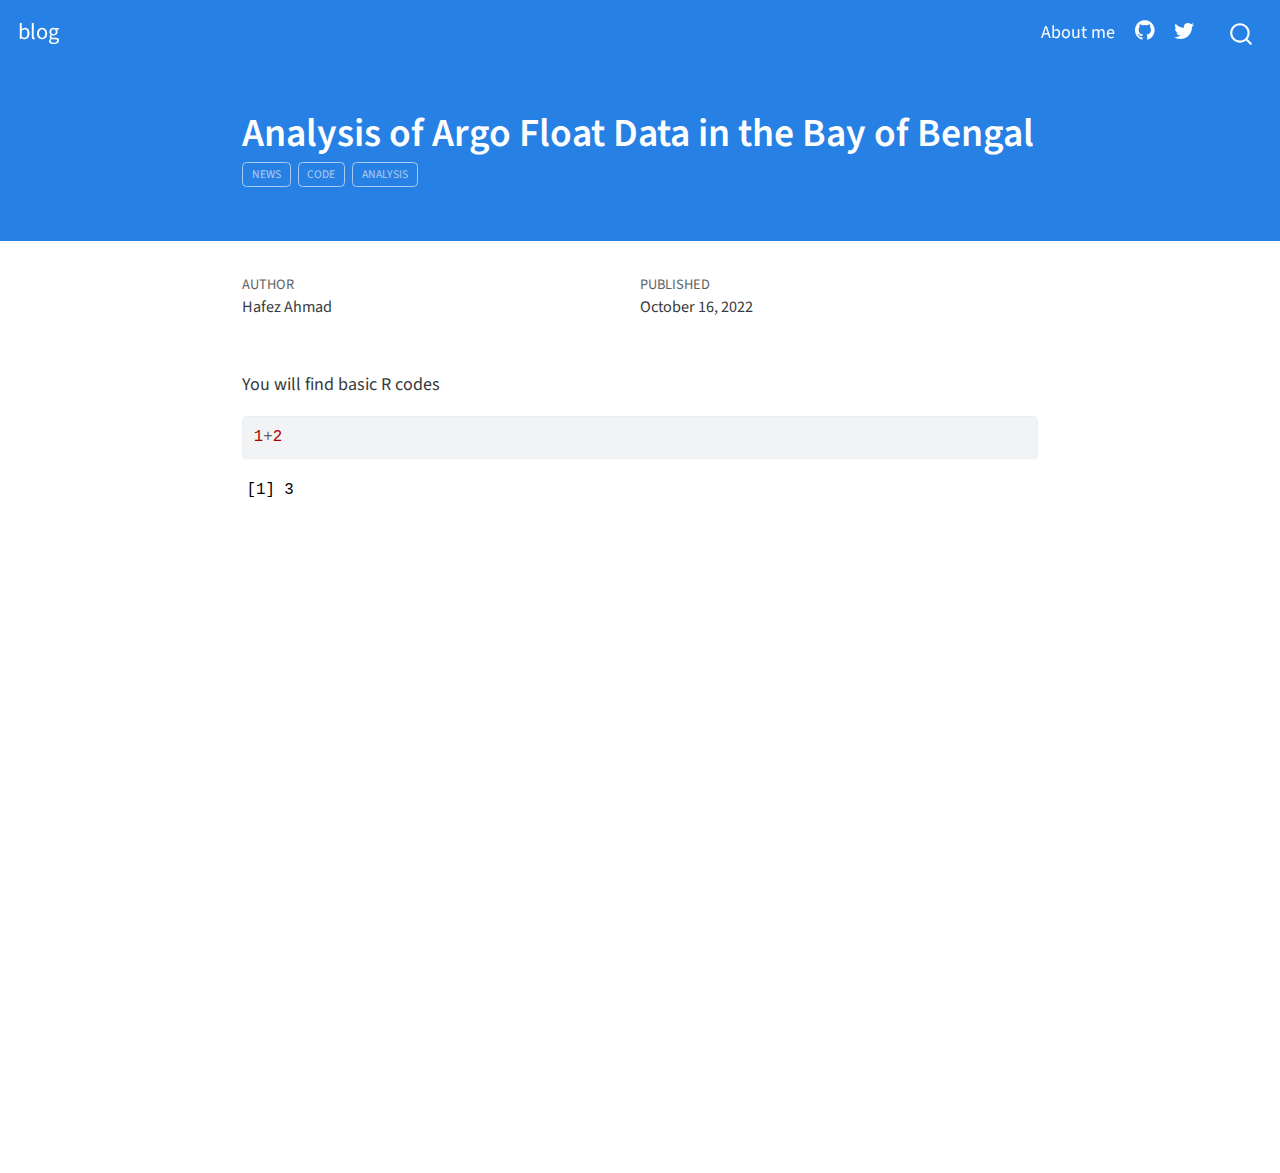
==== docs/posts/Analysis of Argo Float Data in the Bay of Bengal/index.html @ d838e569 "added changed4r" ====
<!DOCTYPE html>
<html xmlns="http://www.w3.org/1999/xhtml" lang="en" xml:lang="en"><head>

<meta charset="utf-8">
<meta name="generator" content="quarto-1.0.37">

<meta name="viewport" content="width=device-width, initial-scale=1.0, user-scalable=yes">

<meta name="author" content="Hafez Ahmad">
<meta name="dcterms.date" content="2022-10-16">

<title>blog - Analysis of Argo Float Data in the Bay of Bengal</title>
<style>
code{white-space: pre-wrap;}
span.smallcaps{font-variant: small-caps;}
span.underline{text-decoration: underline;}
div.column{display: inline-block; vertical-align: top; width: 50%;}
div.hanging-indent{margin-left: 1.5em; text-indent: -1.5em;}
ul.task-list{list-style: none;}
pre > code.sourceCode { white-space: pre; position: relative; }
pre > code.sourceCode > span { display: inline-block; line-height: 1.25; }
pre > code.sourceCode > span:empty { height: 1.2em; }
.sourceCode { overflow: visible; }
code.sourceCode > span { color: inherit; text-decoration: inherit; }
div.sourceCode { margin: 1em 0; }
pre.sourceCode { margin: 0; }
@media screen {
div.sourceCode { overflow: auto; }
}
@media print {
pre > code.sourceCode { white-space: pre-wrap; }
pre > code.sourceCode > span { text-indent: -5em; padding-left: 5em; }
}
pre.numberSource code
  { counter-reset: source-line 0; }
pre.numberSource code > span
  { position: relative; left: -4em; counter-increment: source-line; }
pre.numberSource code > span > a:first-child::before
  { content: counter(source-line);
    position: relative; left: -1em; text-align: right; vertical-align: baseline;
    border: none; display: inline-block;
    -webkit-touch-callout: none; -webkit-user-select: none;
    -khtml-user-select: none; -moz-user-select: none;
    -ms-user-select: none; user-select: none;
    padding: 0 4px; width: 4em;
    color: #aaaaaa;
  }
pre.numberSource { margin-left: 3em; border-left: 1px solid #aaaaaa;  padding-left: 4px; }
div.sourceCode
  {   }
@media screen {
pre > code.sourceCode > span > a:first-child::before { text-decoration: underline; }
}
code span.al { color: #ff0000; font-weight: bold; } /* Alert */
code span.an { color: #60a0b0; font-weight: bold; font-style: italic; } /* Annotation */
code span.at { color: #7d9029; } /* Attribute */
code span.bn { color: #40a070; } /* BaseN */
code span.bu { } /* BuiltIn */
code span.cf { color: #007020; font-weight: bold; } /* ControlFlow */
code span.ch { color: #4070a0; } /* Char */
code span.cn { color: #880000; } /* Constant */
code span.co { color: #60a0b0; font-style: italic; } /* Comment */
code span.cv { color: #60a0b0; font-weight: bold; font-style: italic; } /* CommentVar */
code span.do { color: #ba2121; font-style: italic; } /* Documentation */
code span.dt { color: #902000; } /* DataType */
code span.dv { color: #40a070; } /* DecVal */
code span.er { color: #ff0000; font-weight: bold; } /* Error */
code span.ex { } /* Extension */
code span.fl { color: #40a070; } /* Float */
code span.fu { color: #06287e; } /* Function */
code span.im { } /* Import */
code span.in { color: #60a0b0; font-weight: bold; font-style: italic; } /* Information */
code span.kw { color: #007020; font-weight: bold; } /* Keyword */
code span.op { color: #666666; } /* Operator */
code span.ot { color: #007020; } /* Other */
code span.pp { color: #bc7a00; } /* Preprocessor */
code span.sc { color: #4070a0; } /* SpecialChar */
code span.ss { color: #bb6688; } /* SpecialString */
code span.st { color: #4070a0; } /* String */
code span.va { color: #19177c; } /* Variable */
code span.vs { color: #4070a0; } /* VerbatimString */
code span.wa { color: #60a0b0; font-weight: bold; font-style: italic; } /* Warning */
</style>


<script src="../../site_libs/quarto-nav/quarto-nav.js"></script>
<script src="../../site_libs/quarto-nav/headroom.min.js"></script>
<script src="../../site_libs/clipboard/clipboard.min.js"></script>
<script src="../../site_libs/quarto-search/autocomplete.umd.js"></script>
<script src="../../site_libs/quarto-search/fuse.min.js"></script>
<script src="../../site_libs/quarto-search/quarto-search.js"></script>
<meta name="quarto:offset" content="../../">
<script src="../../site_libs/quarto-html/quarto.js"></script>
<script src="../../site_libs/quarto-html/popper.min.js"></script>
<script src="../../site_libs/quarto-html/tippy.umd.min.js"></script>
<script src="../../site_libs/quarto-html/anchor.min.js"></script>
<link href="../../site_libs/quarto-html/tippy.css" rel="stylesheet">
<link href="../../site_libs/quarto-html/quarto-syntax-highlighting.css" rel="stylesheet" id="quarto-text-highlighting-styles">
<script src="../../site_libs/bootstrap/bootstrap.min.js"></script>
<link href="../../site_libs/bootstrap/bootstrap-icons.css" rel="stylesheet">
<link href="../../site_libs/bootstrap/bootstrap.min.css" rel="stylesheet" id="quarto-bootstrap" data-mode="light">
<script id="quarto-search-options" type="application/json">{
  "location": "navbar",
  "copy-button": false,
  "collapse-after": 3,
  "panel-placement": "end",
  "type": "overlay",
  "limit": 20,
  "language": {
    "search-no-results-text": "No results",
    "search-matching-documents-text": "matching documents",
    "search-copy-link-title": "Copy link to search",
    "search-hide-matches-text": "Hide additional matches",
    "search-more-match-text": "more match in this document",
    "search-more-matches-text": "more matches in this document",
    "search-clear-button-title": "Clear",
    "search-detached-cancel-button-title": "Cancel",
    "search-submit-button-title": "Submit"
  }
}</script>


<link rel="stylesheet" href="../../styles.css">
</head>

<body class="nav-fixed fullcontent">

<div id="quarto-search-results"></div>
  <header id="quarto-header" class="headroom fixed-top">
    <nav class="navbar navbar-expand-lg navbar-dark ">
      <div class="navbar-container container-fluid">
      <a class="navbar-brand" href="../../index.html">
    <span class="navbar-title">blog</span>
  </a>
          <button class="navbar-toggler" type="button" data-bs-toggle="collapse" data-bs-target="#navbarCollapse" aria-controls="navbarCollapse" aria-expanded="false" aria-label="Toggle navigation" onclick="if (window.quartoToggleHeadroom) { window.quartoToggleHeadroom(); }">
  <span class="navbar-toggler-icon"></span>
</button>
          <div class="collapse navbar-collapse" id="navbarCollapse">
            <ul class="navbar-nav navbar-nav-scroll ms-auto">
  <li class="nav-item">
    <a class="nav-link" href="../../about.html">About me</a>
  </li>  
  <li class="nav-item compact">
    <a class="nav-link" href="https://github.com/"><i class="bi bi-github" role="img">
</i> 
 </a>
  </li>  
  <li class="nav-item compact">
    <a class="nav-link" href="https://twitter.com"><i class="bi bi-twitter" role="img">
</i> 
 </a>
  </li>  
</ul>
              <div id="quarto-search" class="" title="Search"></div>
          </div> <!-- /navcollapse -->
      </div> <!-- /container-fluid -->
    </nav>
</header>
<!-- content -->
<header id="title-block-header" class="quarto-title-block default page-columns page-full">
  <div class="quarto-title-banner page-columns page-full">
    <div class="quarto-title column-body">
      <h1 class="title">Analysis of Argo Float Data in the Bay of Bengal</h1>
                                <div class="quarto-categories">
                <div class="quarto-category">news</div>
                <div class="quarto-category">code</div>
                <div class="quarto-category">analysis</div>
              </div>
                  </div>
  </div>
    
  
  <div class="quarto-title-meta">

      <div>
      <div class="quarto-title-meta-heading">Author</div>
      <div class="quarto-title-meta-contents">
               <p>Hafez Ahmad </p>
            </div>
    </div>
      
      <div>
      <div class="quarto-title-meta-heading">Published</div>
      <div class="quarto-title-meta-contents">
        <p class="date">October 16, 2022</p>
      </div>
    </div>
      
    </div>
    
  
  </header><div id="quarto-content" class="quarto-container page-columns page-rows-contents page-layout-article page-navbar">
<!-- sidebar -->
<!-- margin-sidebar -->
    
<!-- main -->
<main class="content quarto-banner-title-block" id="quarto-document-content">




<p>You will find basic R codes</p>
<div class="cell">
<div class="sourceCode cell-code" id="cb1"><pre class="sourceCode r code-with-copy"><code class="sourceCode r"><span id="cb1-1"><a href="#cb1-1" aria-hidden="true" tabindex="-1"></a><span class="dv">1</span><span class="sc">+</span><span class="dv">2</span></span></code><button title="Copy to Clipboard" class="code-copy-button"><i class="bi"></i></button></pre></div>
<div class="cell-output cell-output-stdout">
<pre><code>[1] 3</code></pre>
</div>
</div>



</main> <!-- /main -->
<script id="quarto-html-after-body" type="application/javascript">
window.document.addEventListener("DOMContentLoaded", function (event) {
  const toggleBodyColorMode = (bsSheetEl) => {
    const mode = bsSheetEl.getAttribute("data-mode");
    const bodyEl = window.document.querySelector("body");
    if (mode === "dark") {
      bodyEl.classList.add("quarto-dark");
      bodyEl.classList.remove("quarto-light");
    } else {
      bodyEl.classList.add("quarto-light");
      bodyEl.classList.remove("quarto-dark");
    }
  }
  const toggleBodyColorPrimary = () => {
    const bsSheetEl = window.document.querySelector("link#quarto-bootstrap");
    if (bsSheetEl) {
      toggleBodyColorMode(bsSheetEl);
    }
  }
  toggleBodyColorPrimary();  
  const icon = "";
  const anchorJS = new window.AnchorJS();
  anchorJS.options = {
    placement: 'right',
    icon: icon
  };
  anchorJS.add('.anchored');
  const clipboard = new window.ClipboardJS('.code-copy-button', {
    target: function(trigger) {
      return trigger.previousElementSibling;
    }
  });
  clipboard.on('success', function(e) {
    // button target
    const button = e.trigger;
    // don't keep focus
    button.blur();
    // flash "checked"
    button.classList.add('code-copy-button-checked');
    var currentTitle = button.getAttribute("title");
    button.setAttribute("title", "Copied!");
    setTimeout(function() {
      button.setAttribute("title", currentTitle);
      button.classList.remove('code-copy-button-checked');
    }, 1000);
    // clear code selection
    e.clearSelection();
  });
  function tippyHover(el, contentFn) {
    const config = {
      allowHTML: true,
      content: contentFn,
      maxWidth: 500,
      delay: 100,
      arrow: false,
      appendTo: function(el) {
          return el.parentElement;
      },
      interactive: true,
      interactiveBorder: 10,
      theme: 'quarto',
      placement: 'bottom-start'
    };
    window.tippy(el, config); 
  }
  const noterefs = window.document.querySelectorAll('a[role="doc-noteref"]');
  for (var i=0; i<noterefs.length; i++) {
    const ref = noterefs[i];
    tippyHover(ref, function() {
      let href = ref.getAttribute('href');
      try { href = new URL(href).hash; } catch {}
      const id = href.replace(/^#\/?/, "");
      const note = window.document.getElementById(id);
      return note.innerHTML;
    });
  }
  var bibliorefs = window.document.querySelectorAll('a[role="doc-biblioref"]');
  for (var i=0; i<bibliorefs.length; i++) {
    const ref = bibliorefs[i];
    const cites = ref.parentNode.getAttribute('data-cites').split(' ');
    tippyHover(ref, function() {
      var popup = window.document.createElement('div');
      cites.forEach(function(cite) {
        var citeDiv = window.document.createElement('div');
        citeDiv.classList.add('hanging-indent');
        citeDiv.classList.add('csl-entry');
        var biblioDiv = window.document.getElementById('ref-' + cite);
        if (biblioDiv) {
          citeDiv.innerHTML = biblioDiv.innerHTML;
        }
        popup.appendChild(citeDiv);
      });
      return popup.innerHTML;
    });
  }
});
</script>
</div> <!-- /content -->



</body></html>
---- docs/site_libs/quarto-html/tippy.css ----
.tippy-box[data-animation=fade][data-state=hidden]{opacity:0}[data-tippy-root]{max-width:calc(100vw - 10px)}.tippy-box{position:relative;background-color:#333;color:#fff;border-radius:4px;font-size:14px;line-height:1.4;white-space:normal;outline:0;transition-property:transform,visibility,opacity}.tippy-box[data-placement^=top]>.tippy-arrow{bottom:0}.tippy-box[data-placement^=top]>.tippy-arrow:before{bottom:-7px;left:0;border-width:8px 8px 0;border-top-color:initial;transform-origin:center top}.tippy-box[data-placement^=bottom]>.tippy-arrow{top:0}.tippy-box[data-placement^=bottom]>.tippy-arrow:before{top:-7px;left:0;border-width:0 8px 8px;border-bottom-color:initial;transform-origin:center bottom}.tippy-box[data-placement^=left]>.tippy-arrow{right:0}.tippy-box[data-placement^=left]>.tippy-arrow:before{border-width:8px 0 8px 8px;border-left-color:initial;right:-7px;transform-origin:center left}.tippy-box[data-placement^=right]>.tippy-arrow{left:0}.tippy-box[data-placement^=right]>.tippy-arrow:before{left:-7px;border-width:8px 8px 8px 0;border-right-color:initial;transform-origin:center right}.tippy-box[data-inertia][data-state=visible]{transition-timing-function:cubic-bezier(.54,1.5,.38,1.11)}.tippy-arrow{width:16px;height:16px;color:#333}.tippy-arrow:before{content:"";position:absolute;border-color:transparent;border-style:solid}.tippy-content{position:relative;padding:5px 9px;z-index:1}
---- docs/site_libs/quarto-html/quarto-syntax-highlighting.css ----
/* quarto syntax highlight colors */
:root {
  --quarto-hl-ot-color: #003B4F;
  --quarto-hl-at-color: #657422;
  --quarto-hl-ss-color: #20794D;
  --quarto-hl-an-color: #5E5E5E;
  --quarto-hl-fu-color: #4758AB;
  --quarto-hl-st-color: #20794D;
  --quarto-hl-cf-color: #003B4F;
  --quarto-hl-op-color: #5E5E5E;
  --quarto-hl-er-color: #AD0000;
  --quarto-hl-bn-color: #AD0000;
  --quarto-hl-al-color: #AD0000;
  --quarto-hl-va-color: #111111;
  --quarto-hl-bu-color: inherit;
  --quarto-hl-ex-color: inherit;
  --quarto-hl-pp-color: #AD0000;
  --quarto-hl-in-color: #5E5E5E;
  --quarto-hl-vs-color: #20794D;
  --quarto-hl-wa-color: #5E5E5E;
  --quarto-hl-do-color: #5E5E5E;
  --quarto-hl-im-color: #00769E;
  --quarto-hl-ch-color: #20794D;
  --quarto-hl-dt-color: #AD0000;
  --quarto-hl-fl-color: #AD0000;
  --quarto-hl-co-color: #5E5E5E;
  --quarto-hl-cv-color: #5E5E5E;
  --quarto-hl-cn-color: #8f5902;
  --quarto-hl-sc-color: #5E5E5E;
  --quarto-hl-dv-color: #AD0000;
  --quarto-hl-kw-color: #003B4F;
}

/* other quarto variables */
:root {
  --quarto-font-monospace: SFMono-Regular, Menlo, Monaco, Consolas, "Liberation Mono", "Courier New", monospace;
}

pre > code.sourceCode > span {
  color: #003B4F;
}

code span {
  color: #003B4F;
}

code.sourceCode > span {
  color: #003B4F;
}

div.sourceCode,
div.sourceCode pre.sourceCode {
  color: #003B4F;
}

code span.ot {
  color: #003B4F;
}

code span.at {
  color: #657422;
}

code span.ss {
  color: #20794D;
}

code span.an {
  color: #5E5E5E;
}

code span.fu {
  color: #4758AB;
}

code span.st {
  color: #20794D;
}

code span.cf {
  color: #003B4F;
}

code span.op {
  color: #5E5E5E;
}

code span.er {
  color: #AD0000;
}

code span.bn {
  color: #AD0000;
}

code span.al {
  color: #AD0000;
}

code span.va {
  color: #111111;
}

code span.pp {
  color: #AD0000;
}

code span.in {
  color: #5E5E5E;
}

code span.vs {
  color: #20794D;
}

code span.wa {
  color: #5E5E5E;
  font-style: italic;
}

code span.do {
  color: #5E5E5E;
  font-style: italic;
}

code span.im {
  color: #00769E;
}

code span.ch {
  color: #20794D;
}

code span.dt {
  color: #AD0000;
}

code span.fl {
  color: #AD0000;
}

code span.co {
  color: #5E5E5E;
}

code span.cv {
  color: #5E5E5E;
  font-style: italic;
}

code span.cn {
  color: #8f5902;
}

code span.sc {
  color: #5E5E5E;
}

code span.dv {
  color: #AD0000;
}

code span.kw {
  color: #003B4F;
}

.prevent-inlining {
  content: "</";
}

/*# sourceMappingURL=debc5d5d77c3f9108843748ff7464032.css.map */
---- docs/styles.css ----
/* css styles */
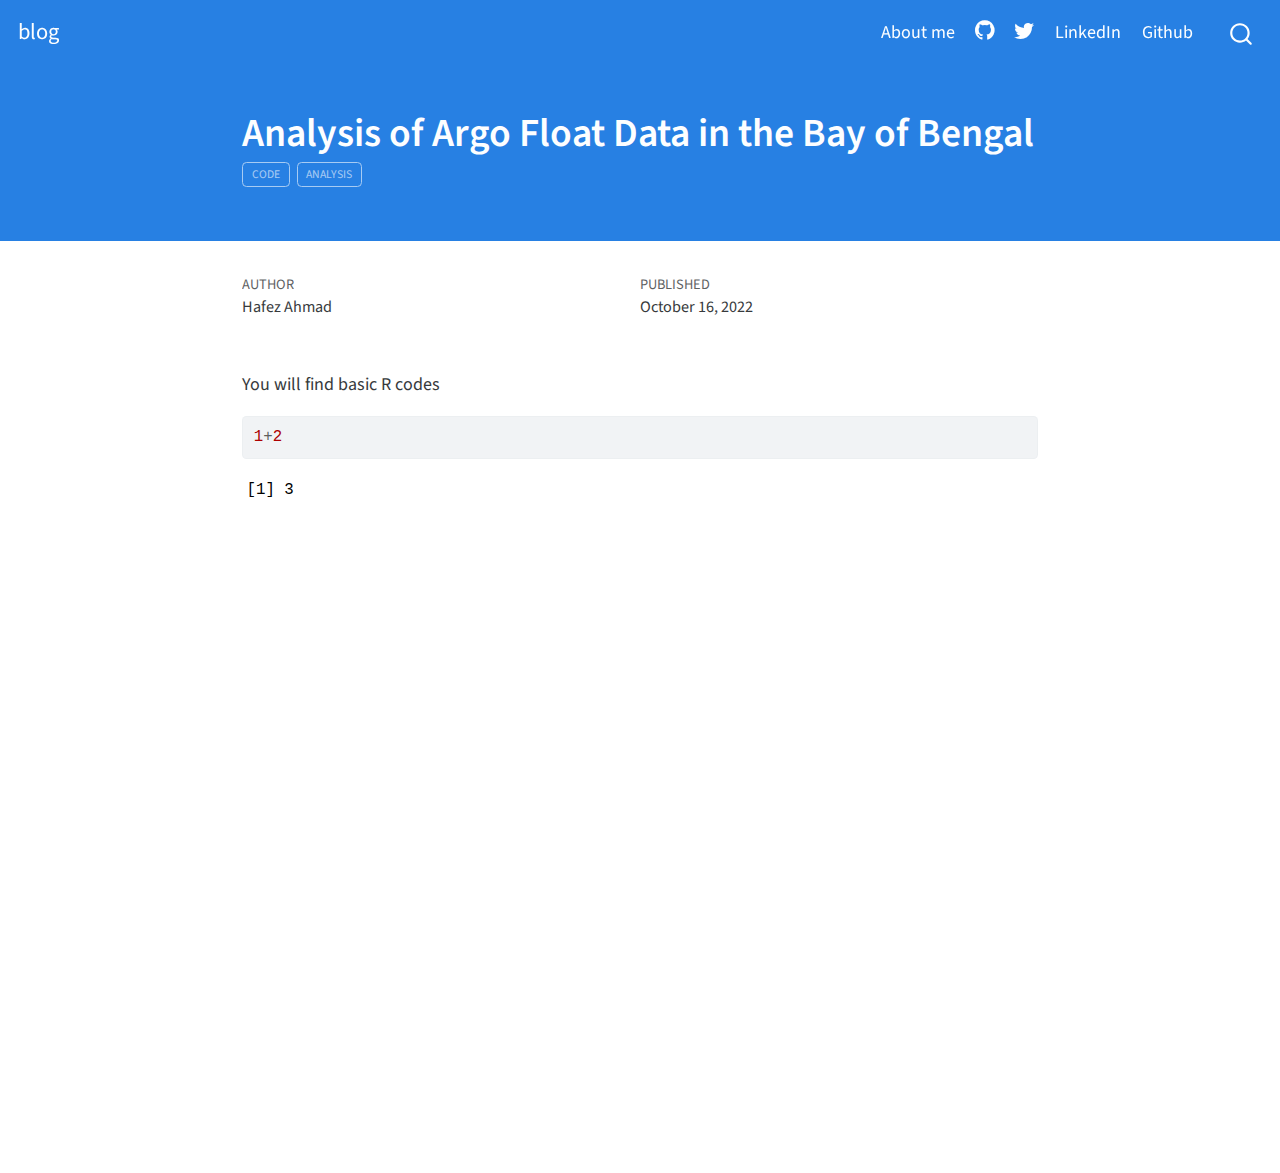
==== commit 7378e3d5: "updated" ====
--- a/docs/posts/Analysis of Argo Float Data in the Bay of Bengal/index.html
+++ b/docs/posts/Analysis of Argo Float Data in the Bay of Bengal/index.html
@@ -150,6 +150,12 @@
 </i> 
  </a>
   </li>  
+  <li class="nav-item">
+    <a class="nav-link" href="https://linkedin.com">LinkedIn</a>
+  </li>  
+  <li class="nav-item">
+    <a class="nav-link" href="https://github.com">Github</a>
+  </li>  
 </ul>
               <div id="quarto-search" class="" title="Search"></div>
           </div> <!-- /navcollapse -->
@@ -162,7 +168,6 @@
     <div class="quarto-title column-body">
       <h1 class="title">Analysis of Argo Float Data in the Bay of Bengal</h1>
                                 <div class="quarto-categories">
-                <div class="quarto-category">news</div>
                 <div class="quarto-category">code</div>
                 <div class="quarto-category">analysis</div>
               </div>
